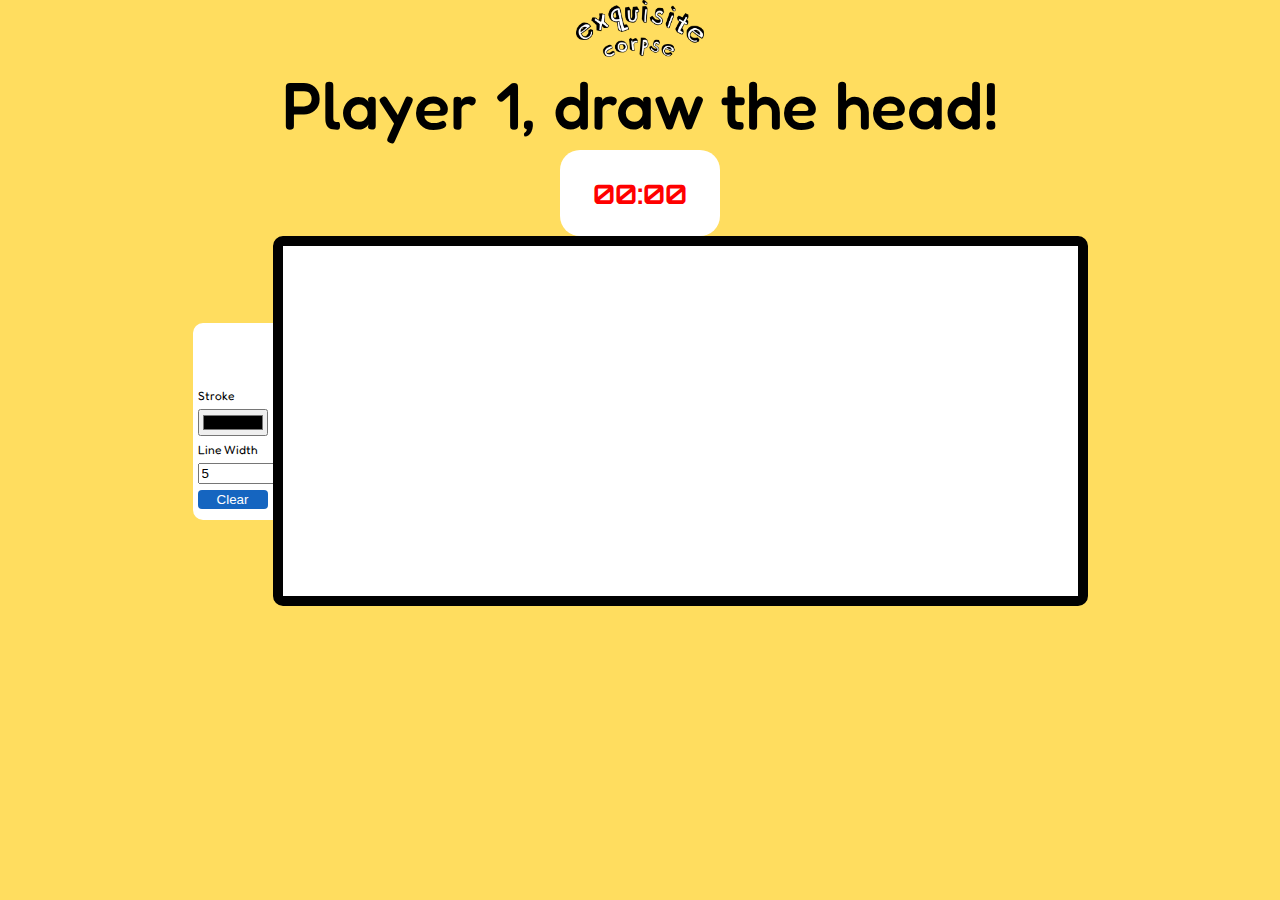
==== index.html @ bbb22fe3 "transferring files" ====
<!DOCTYPE html>
<html lang="en">

<head>
    <title>Exquisite Corpse Online!</title>
    <meta charset="utf-8" />
    <meta http-equiv="X-UA-Compatible" content="IE=edge" />
    <meta name="viewport" content="width=device-width, initial-scale=1" />

    <link href="css/stylesheet.css" rel="stylesheet" type="text/css">

    <link rel="preconnect" href="https://fonts.googleapis.com">
    <link rel="preconnect" href="https://fonts.gstatic.com" crossorigin>
    <link href="https://fonts.googleapis.com/css2?family=Fredoka:wdth,wght@96.9,300..700&display=swap"
    rel="stylesheet">

    <link href='https://fonts.googleapis.com/css?family=Orbitron' rel='stylesheet' type='text/css'>
</head>

<body class = "drawing-body">
    <img class="small-title" src="assets/hack-title.png" alt="Exquistite Corpse">

    <h1 id="play">""</h1>

    <h3>
        <div><span id="time">00:00</span></div>
    </h3>
    <div class="center">
        <div class="container">
            <div id="toolbar">
                <h3></h3>
                <label for="stroke">Stroke</label>
                <input id="stroke" name='stroke' type="color">
                <label for="lineWidth">Line Width</label>
                <input id="lineWidth" name='lineWidth' type="number" value="5">
                <button id="clear">Clear</button>
            </div>
            <div class="drawing-board">
                <canvas id="drawing-board"></canvas>
            </div>
        </div>
    </div>
    </section>
    <script src="js/drawinggame.js"></script>
</body>

</html>
---- css/stylesheet.css ----
@charset "utf-8";

#home-body {
  animation: move-down 1s;
  background-image: url("/assets/hack-bg.png");
  background-position: center;
  background-size: 110%;
  background-repeat: no-repeat;
  margin: 0px;
  height: 100%;
  background-position-x: center;
  background-position-y: -60px;
}

@keyframes move-down {
  0% {
    transform: translateY(-150px);
  }
  100% {
    transform: translateY(0px);
  }
}

label {
  font-family: "Fredoka", sans-serif;
  font-size: 24pt;
}

.drawing-body {
  background-color:#FFDD5F;
}

.final-body {
  background-image: url(/assets/final-bg.png);
  background-position: center;
  background-size: 100%;
}


.img-header {
  top: 0px;
  margin-top: 3em;
  height: 50%;
  width: 50%;
  padding-left: 25%;
  
}

.small-title {
  margin: 0px;
  padding-left: auto;
  padding-right: auto;
  height: 10%;
  width: 10%;
  margin-left: 45%;
}

h1 {
    font-size: 50pt;
    text-align: center;
    font-family: "Fredoka", sans-serif;
    font-optical-sizing: auto;
    font-weight: 500;
    font-style: normal;
    line-height: 0px;
    padding-top: 0em;
    z-index: 1;
    color: black;
}

.drawing-header {
    font-size: 50pt;
    text-align: center;
    font-family: "Fredoka", sans-serif;
    line-height: 10px;
    padding-top: 0em;
    margin-top: 1em;
}

h2 {
  font-size: 20pt;
  text-align: center;
  font-family: "Fredoka", sans-serif;
  color: white;
  background-color:#000000;
  border-radius: 20pt;
  margin-left: 20em;
  margin-right: 20em;
  margin-bottom: 0em;
}

body {
    margin:0;
    padding: 0;
    height: 100%;
    overflow: hidden;
    background-color: rgb(255, 255, 255);
    justify-content: center;
    align-items: center;
}

h3{
  text-align: center;
  font-size: 20pt;
  color: red;
  background-color: white;
  border-radius: 20px;
  padding: 1em;
  margin-top: 0em;
  margin-bottom: 0em;
  margin-right: 21em;
  margin-left: 21em;
  font-family: 'Orbitron', sans-serif;
}

p {
  font-size: 30px;
  text-align: center;
  padding: 20px;
  margin: 0px;
  font-family: "Fredoka", sans-serif;
}

.container {
  height: 50%;
  display: flex;
  margin-bottom: 4em;
  align-items: center;
  justify-content: center;
}

.center {
  display: flex;
  width: 100%;
  align-items: center;
  justify-content: center;
}

.drawing-setup {
  margin-bottom: 4em;
  margin-left: 5em;
}

.startButton {
  border: none;
  color: black;
  padding: 16px 32px;
  text-align: center;
  text-decoration: none;
  display: inline-block;
  font-size: 30px;
  margin: 4px 2px;
  transition-duration: 0.4s;
  cursor: pointer;
  border: 2px solid #000000;
  border-radius: 20px;
  font-family: "Fredoka", sans-serif;
}

.startButton:hover {
  background-color: gold;
  color: black;
}

#toolbar {
  display: flex;
  flex-direction: column;
  padding: 5px;
  width: 70px;
  background-color: #ffffff;
  border-top-left-radius: 10px;
  border-bottom-left-radius: 10px;
}

#toolbar * {
  margin-bottom: 6px;
}

#toolbar label {
  font-size: 12px;
}

#toolbar input {
  width: 100%;
}

#toolbar button {
  background-color: #1565c0;
  border: none;
  border-radius: 4px;
  color:white;
  padding: 2px;
}

.drawing-board {
  width: 75%;
  height: 350px;
  border-style: solid;
  border-color: rgb(1, 1, 1);
  border-radius: 10px;
  border-width: 10px;
  padding-top: 0px;
  padding-bottom: 0px;
  margin-top: 0px;
  margin-bottom: 0px;
  background-color:white;
}

.settings {
  visibility: hidden;
  background: white;
  width: 40%;
  height: 40%;
  color: black;
  position: absolute;
  top: 50%;
  left: 50%;
  transform: translate(-50%, -50%);
  padding: 0 30px 30px;
  transition: transform 0.4s, top 0.4s;
  box-shadow: 0 0 8px #b7b7b7cc;
  outline-color: #F9DE75;
  align-items: center;
  justify-content: center;
  
}

.open-settings {
  transition: transform 0.4s, top 0.4s;
  transform: translate(-50%, -50%);
  visibility: visible;
}

.settings-header {
  background-color: transparent;
  color: gold;
  -webkit-text-stroke-width: 1px;
  -webkit-text-stroke-color: black;
  margin: 0;
  font-size: 50px;
  margin-top: 20px;
  padding: 0; 
  offset: 0;
  font-family: "Fredoka", sans-serif;
}

.btn-group {
  align-items: center;
  justify-content: center;
}

#btn-group input[type="checkbox"] {
  display: none;
}

#btn-group span {
  display: inline-block;
  size: 40px;
  width: 15%;
  height: 20%;
  padding: 10px;
  text-transform: uppercase;
  border: 2px solid gold;
  border-radius: 3px;
  color: gold;
}

#btn-group input[type="checkbox"]:checked + span {
  background-color: gold;
  color: black;
}

.launch {
  display: inline-block;
  font-size: 25px;
  width: 95px;
  height: 40;
  padding: 2px;
  text-transform: uppercase;
  border: 2px solid gold;
  border-radius: 3px;
  color: gold;
  background-color: transparent;
}

.launch:hover {
  background-color: gold;
  color: black;
}

.times-up {
  height: 100px;
  line-height: 100px;
  text-align: center;
  font-size: 100px;
  animation: scaleUp 1s;
  line-height: 5px;
}

#filler {
  height: 143px;
}

#btn-group input[type="checkbox"]:hover + span {
  background-color: gold;
  color: black;
}

@keyframes scaleUp {
  0% {
    transform: scale(0.1);
    opacity: 0;
  }
  100% {
    transform: scale(1.2);
    opacity: 1;
  }
}

#drawing-space {
  width: 30%;
  height: 450px;
  display: flex;
  flex-direction: column;
  justify-content: center;
  align-items: center;
  animation: scaleUp 1s;
  background-color: rgb(255, 255, 255);
  border: solid;
  border-color: black;
  gap: 0px;
  margin-left: 28em;
  margin-top: 2em;
}

.final-button {
  float: right;
  width: 20%;
  border-radius: 40px;
}

.final-button:hover {
  float: right;
  width: 20%;
  border-radius: 40px;
  background-color: gold;
}
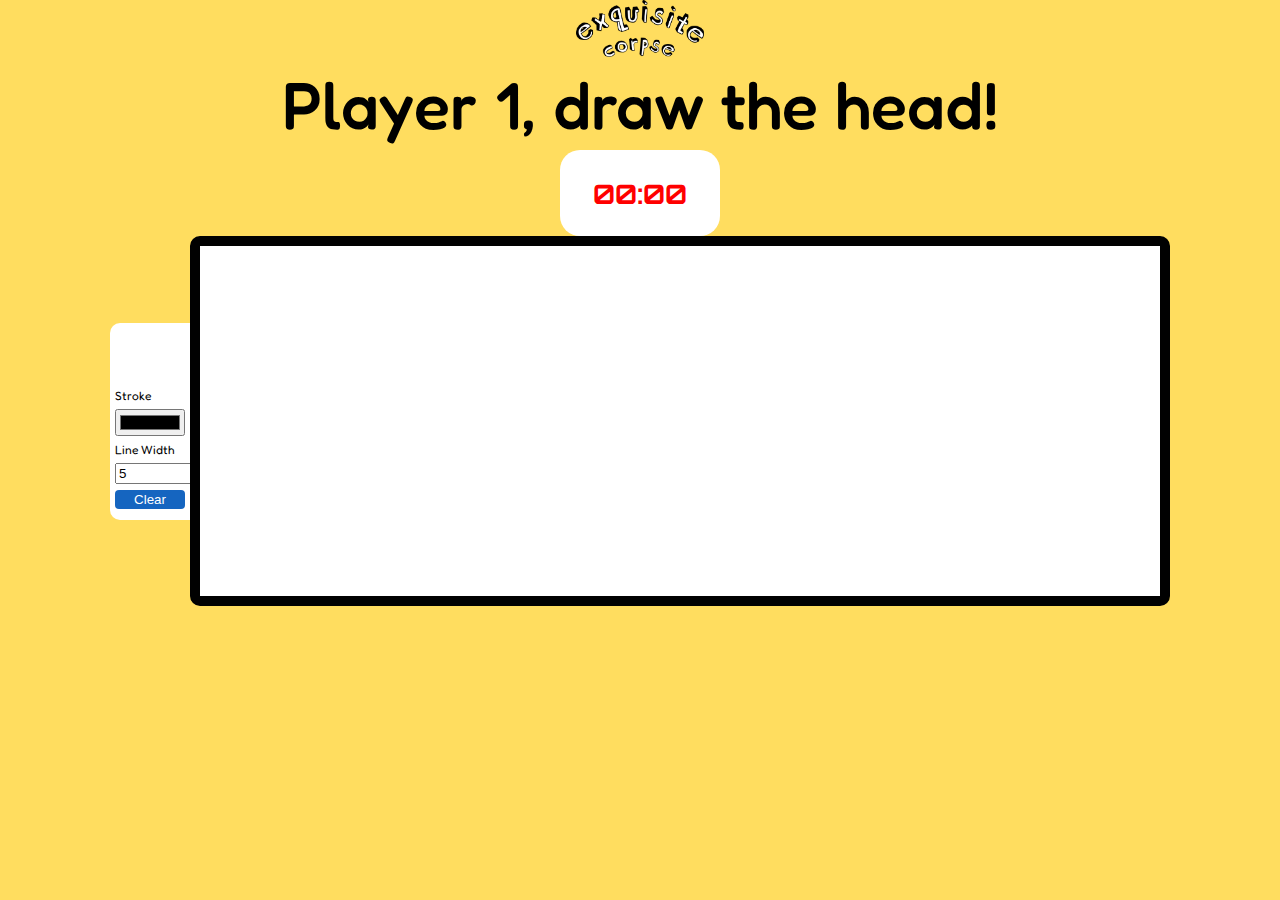
==== commit c3aee588: "Education, Fonts, and Images" ====
--- a/index.html
+++ b/index.html
@@ -25,7 +25,6 @@
     <h3>
         <div><span id="time">00:00</span></div>
     </h3>
-    <div class="center">
         <div class="container">
             <div id="toolbar">
                 <h3></h3>
@@ -39,7 +38,6 @@
                 <canvas id="drawing-board"></canvas>
             </div>
         </div>
-    </div>
     </section>
     <script src="js/drawinggame.js"></script>
 </body>
--- a/css/stylesheet.css
+++ b/css/stylesheet.css
@@ -31,9 +31,15 @@
 }
 
 .final-body {
-  background-image: url(/assets/final-bg.png);
+  animation: move-down 1s;
+  background-image: url("/assets/final-bg.png");
   background-position: center;
-  background-size: 100%;
+  background-size: 110%;
+  background-repeat: no-repeat;
+  margin: 0px;
+  height: 100%;
+  background-position-x: center;
+  background-position-y: -60px;
 }
 
 
@@ -273,6 +279,7 @@
 .launch {
   display: inline-block;
   font-size: 25px;
+  text-decoration: none;
   width: 95px;
   height: 40;
   padding: 2px;
@@ -286,10 +293,12 @@
 .launch:hover {
   background-color: gold;
   color: black;
+  text-decoration: none;
 }
 
 .times-up {
   height: 100px;
+  padding-top: 10vh;
   line-height: 100px;
   text-align: center;
   font-size: 100px;
@@ -299,6 +308,8 @@
 
 #filler {
   height: 143px;
+  background-color:#FFDD5F;
+
 }
 
 #btn-group input[type="checkbox"]:hover + span {
@@ -329,7 +340,6 @@
   border: solid;
   border-color: black;
   gap: 0px;
-  margin-left: 28em;
   margin-top: 2em;
 }
 
